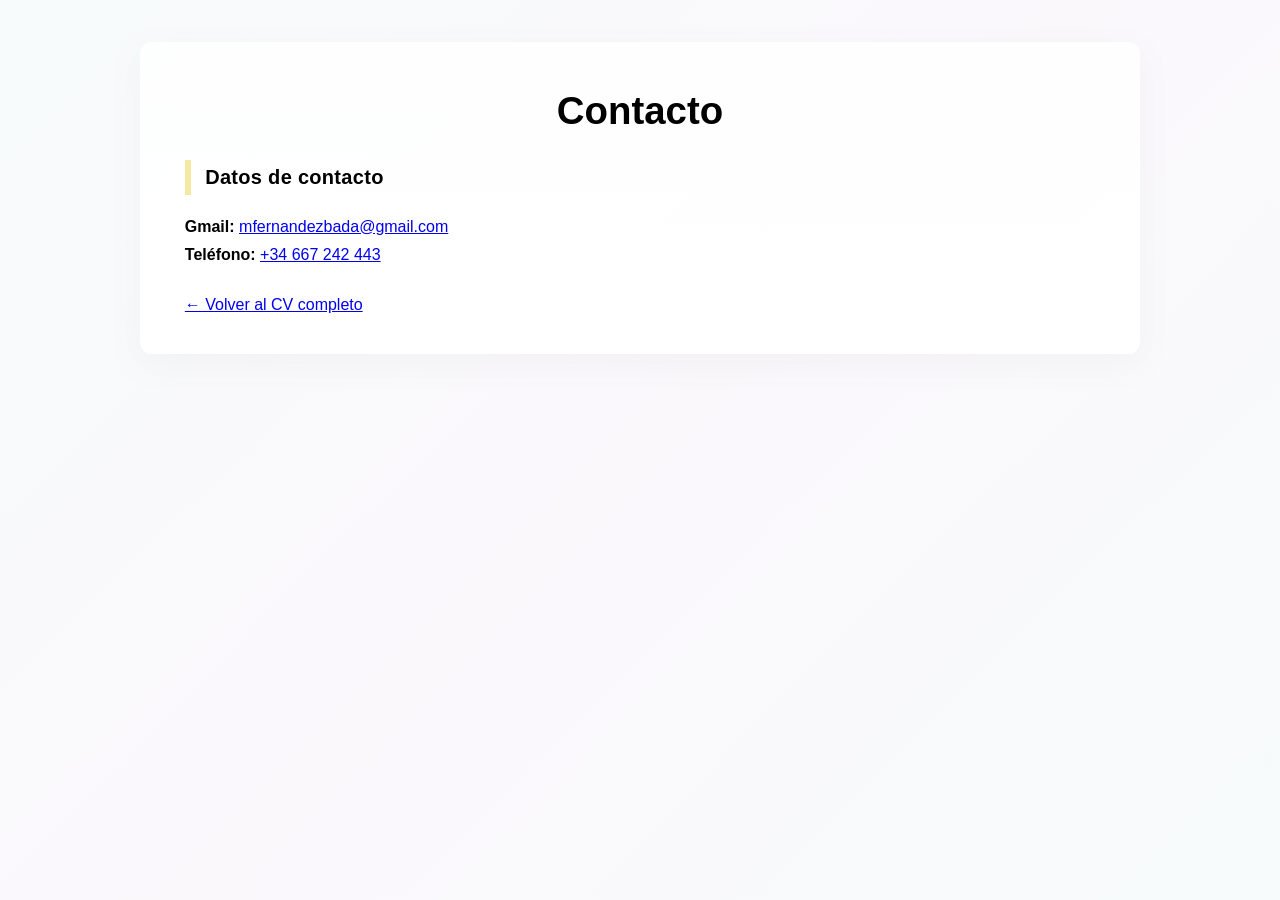
==== contacto.html @ 4b627519 "Añade nuevas secciones al currículum de Mafalda Fernández Rodríguez: "Perfil", "Formación", "Experie" ====
<!DOCTYPE html>
<html lang="es">
<head>
  <meta charset="utf-8">
  <meta name="viewport" content="width=device-width,initial-scale=1">
  <title>Contacto — Mafalda Fernández Rodríguez</title>
  <link rel="stylesheet" href="styles.css">
</head>
<body>
  <div class="container resume">
    <h1 class="main-title">Contacto</h1>
    <main class="single-section">
      <h2 class="section-title">Datos de contacto</h2>
      <div class="contact-list">
        <p><strong>Gmail:</strong> <a href="mailto:mfernandezbada@gmail.com">mfernandezbada@gmail.com</a></p>
        <p><strong>Teléfono:</strong> <a href="tel:+34667242443">+34 667 242 443</a></p>
      </div>
      <p style="margin-top:1.4rem;"><a href="index.html">← Volver al CV completo</a></p>
    </main>
  </div>
</body>
</html>
---- styles.css ----
/* ==========================================
   ESTILOS MINIMALISTAS Y MODERNOS
   ========================================== */

* {
    margin: 0;
    padding: 0;
    box-sizing: border-box;
}

:root {
    --primary-color: #000000;
    --secondary-color: #ffffff;
    --accent-yellow: #F5E8A0; /* pastel yellow */
    --accent-yellow-2: #FBF6DF; /* lighter */
    --light-bg: #fbfbf8;
    --panel-bg: #ffffff;
    --muted: #6f6f6f;
    --spacing: 1rem;
}

body {
    font-family: Inter, -apple-system, BlinkMacSystemFont, 'Segoe UI', Roboto, 'Helvetica Neue', Arial, sans-serif;
    background: linear-gradient(135deg, #f7fbfb 0%, #fbf8fc 50%, #f7fbfb 100%);
    background-attachment: fixed;
    color: #000000;
    line-height: 1.75;
    -webkit-font-smoothing: antialiased;
}

.container {
    max-width: 1000px;
    margin: 2.6rem auto;
    padding: calc(var(--spacing) * 1.8);
}

.resume {
    background: linear-gradient(180deg, rgba(255,255,255,0.88), rgba(255,255,255,0.98));
    border-radius: 12px;
    box-shadow: 0 10px 36px rgba(120,120,120,0.06);
    padding: 2.2rem 2.8rem;
}

/* ==========================================
   HEADER / PERFIL
   ========================================== */

.header {
    padding-bottom: 1rem;
    border-bottom: 1px solid rgba(0,0,0,0.06);
    margin-bottom: 1.25rem;
}

.profile {
    display: flex;
    gap: 1rem;
    align-items: center;
}

.profile-avatar {
    width: 120px;
    height: 120px;
    border-radius: 14px;
    background: linear-gradient(135deg, var(--accent-yellow) 0%, var(--accent-yellow-2) 100%);
    box-shadow: 0 10px 30px rgba(245,232,160,0.12);
    flex-shrink: 0;
    overflow: hidden;
    display: block;
}

.profile-avatar .avatar-img {
    width: 100%;
    height: 100%;
    object-fit: cover;
    display: block;
    border-radius: 14px;
}

.name {
    font-size: 1.95rem;
    font-weight: 700;
    margin-bottom: 0.35rem;
}

.title {
    font-size: 0.98rem;
    color: var(--muted);
    font-weight: 500;
    margin: 0 0 0.45rem 0;
}

.subtitle {
    font-size: 1rem;
    color: var(--dark-gray);
    margin: 0;
    font-weight: 300;
}

/* ==========================================
   SECCIONES GENERALES
   ========================================== */

.section {
    margin-bottom: 2.6rem;
}

.section-title {
    font-size: 1.25rem;
    font-weight: 800;
    margin-bottom: 1.1rem;
    color: var(--primary-color);
    border-left: 6px solid var(--accent-yellow);
    padding-left: 0.9rem;
    letter-spacing: 0.3px;
}

/* Layout: esquema lateral, espacio superior e intro */
.resume-grid {
    display: grid;
    grid-template-columns: 160px 1fr;
    gap: 2.2rem;
    align-items: start;
}

.page-spacer {
    height: 12vh;
}

.main-title {
    font-size: 2.4rem;
    text-align: center;
    margin: 0 0 1rem 0;
    font-weight: 800;
    color: var(--primary-color);
}

.outline {
    padding-top: 0.4rem;
}

.outline ul {
    list-style: none;
    padding: 0.6rem 0 0 0;
    margin: 0;
}

.outline li {
    margin-bottom: 0.9rem;
    font-size: 0.95rem;
}

.outline a {
    color: var(--muted);
    text-decoration: none;
    padding: 0.25rem 0.6rem;
    display: inline-block;
}

.outline a:hover { color: #000; }

.outline { position: sticky; top: 2.6rem; }

.content-column {
    padding-right: 0.6rem;
}

/* ==========================================
   FORMACIÓN
   ========================================== */

.education-list {
    display: flex;
    flex-direction: column;
    gap: 1.6rem;
}

.education-item {
    padding: 1rem 0.8rem;
    background-color: rgba(255,255,255,0.7);
    border-left: 4px solid rgba(245,232,160,0.6);
    border-radius: 6px;
}

.education-header {
    display: flex;
    justify-content: space-between;
    align-items: baseline;
    gap: 0.6rem;
}

.education-item h3 {
    font-size: 1.02rem;
    font-weight: 600;
    margin: 0;
}

.meta {
    font-size: 0.92rem;
    color: var(--muted);
}

/* Experiencia: tamaño más pequeño y compacto */
.experience-item {
    font-size: 0.95rem;
    padding: 0.45rem 0.5rem;
    margin-bottom: 0.6rem;
}

.experience-item h3 {
    font-size: 0.95rem;
    margin: 0;
    font-weight: 600;
}

.experience-desc {
    color: var(--muted);
    font-size: 0.95rem;
    margin: 0.35rem 0 0 0;
}

/* ==========================================
   COMPETENCIAS
   ========================================== */

.skills-list, .courses-list, .other-list {
    list-style: none;
    padding: 0;
    margin: 0;
    color: var(--muted);
}

.skills-list li, .courses-list li, .other-list li {
    margin-bottom: 1.2rem;
    font-size: 1rem;
}

/* ==========================================
   SOBRE MÍ
   ========================================== */

.about-text {
    font-size: 1rem;
    line-height: 1.7;
    color: var(--muted);
    background-color: rgba(255,255,255,0.65);
    padding: 1.2rem;
    border-radius: 8px;
}

/* ==========================================
   FOOTER
   ========================================== */

.footer {
    text-align: center;
    padding: 1.5rem 0 0.5rem;
    border-top: 1px solid rgba(0,0,0,0.05);
    color: var(--muted);
    font-size: 0.85rem;
    margin-top: 2.5rem;
}

/* ==========================================
   ANIMACIONES
   ========================================== */

@keyframes fadeIn {
    from {
        opacity: 0;
        transform: translateY(10px);
    }
    to {
        opacity: 1;
        transform: translateY(0);
    }
}

/* ==========================================
   RESPONSIVE DESIGN
   ========================================== */

@media (max-width: 768px) {
    .container { padding: var(--spacing) calc(var(--spacing) * 0.6); }
    .name { font-size: 1.25rem; }
    .title { font-size: 0.95rem; }
    .section-title { font-size: 1rem; padding-left: 0.6rem; }
    .education-header { flex-direction: column; align-items: flex-start; }
    .resume-grid { grid-template-columns: 1fr; gap: 1.2rem; }
    .about-text { text-align: left; padding: 1rem; }
    .profile-avatar { width: 92px; height: 92px; }
}

@media (max-width: 480px) {
    .name { font-size: 1.05rem; }
    .title { font-size: 0.85rem; }
    .section-title { font-size: 0.9rem; }
    .section { margin-bottom: 0.8rem; }
    .header { padding: 0.6rem 0 0.6rem; }
}
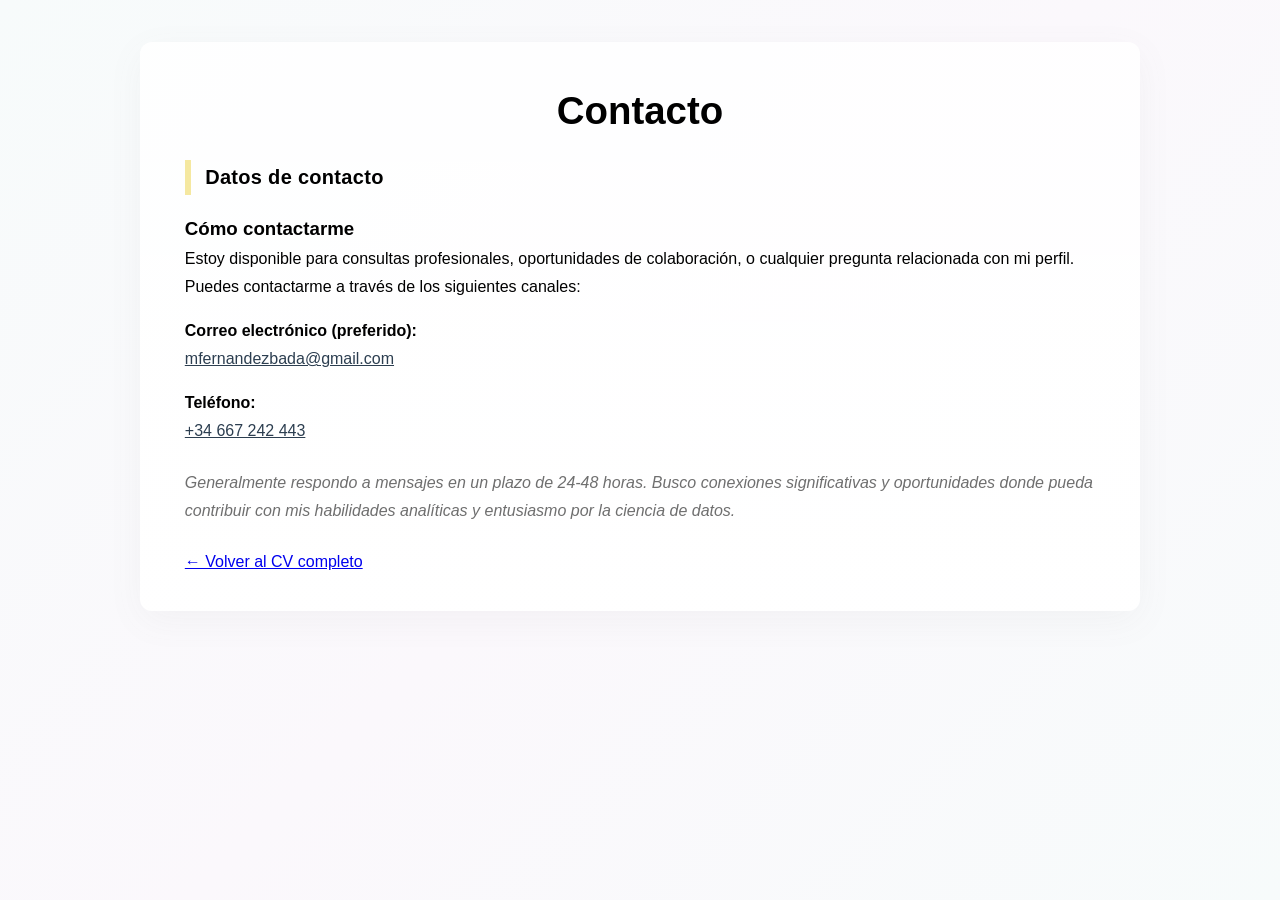
==== commit 5eb89283: "Actualiza el currículum de Mafalda Fernández Rodríguez con nuevas secciones y contenido detallado en" ====
--- a/contacto.html
+++ b/contacto.html
@@ -11,9 +11,17 @@
     <h1 class="main-title">Contacto</h1>
     <main class="single-section">
       <h2 class="section-title">Datos de contacto</h2>
-      <div class="contact-list">
-        <p><strong>Gmail:</strong> <a href="mailto:mfernandezbada@gmail.com">mfernandezbada@gmail.com</a></p>
-        <p><strong>Teléfono:</strong> <a href="tel:+34667242443">+34 667 242 443</a></p>
+      <div class="section-content">
+        <h3>Cómo contactarme</h3>
+        <p>Estoy disponible para consultas profesionales, oportunidades de colaboración, o cualquier pregunta relacionada con mi perfil. Puedes contactarme a través de los siguientes canales:</p>
+        
+        <p style="margin-top: 1rem; margin-bottom: 0.5rem;"><strong>Correo electrónico (preferido):</strong><br/>
+        <a href="mailto:mfernandezbada@gmail.com" style="color: #2c3e50; text-decoration: underline;">mfernandezbada@gmail.com</a></p>
+        
+        <p style="margin-top: 1rem;"><strong>Teléfono:</strong><br/>
+        <a href="tel:+34667242443" style="color: #2c3e50; text-decoration: underline;">+34 667 242 443</a></p>
+
+        <p style="margin-top: 1.5rem; font-style: italic; color: #6f6f6f;">Generalmente respondo a mensajes en un plazo de 24-48 horas. Busco conexiones significativas y oportunidades donde pueda contribuir con mis habilidades analíticas y entusiasmo por la ciencia de datos.</p>
       </div>
       <p style="margin-top:1.4rem;"><a href="index.html">← Volver al CV completo</a></p>
     </main>
